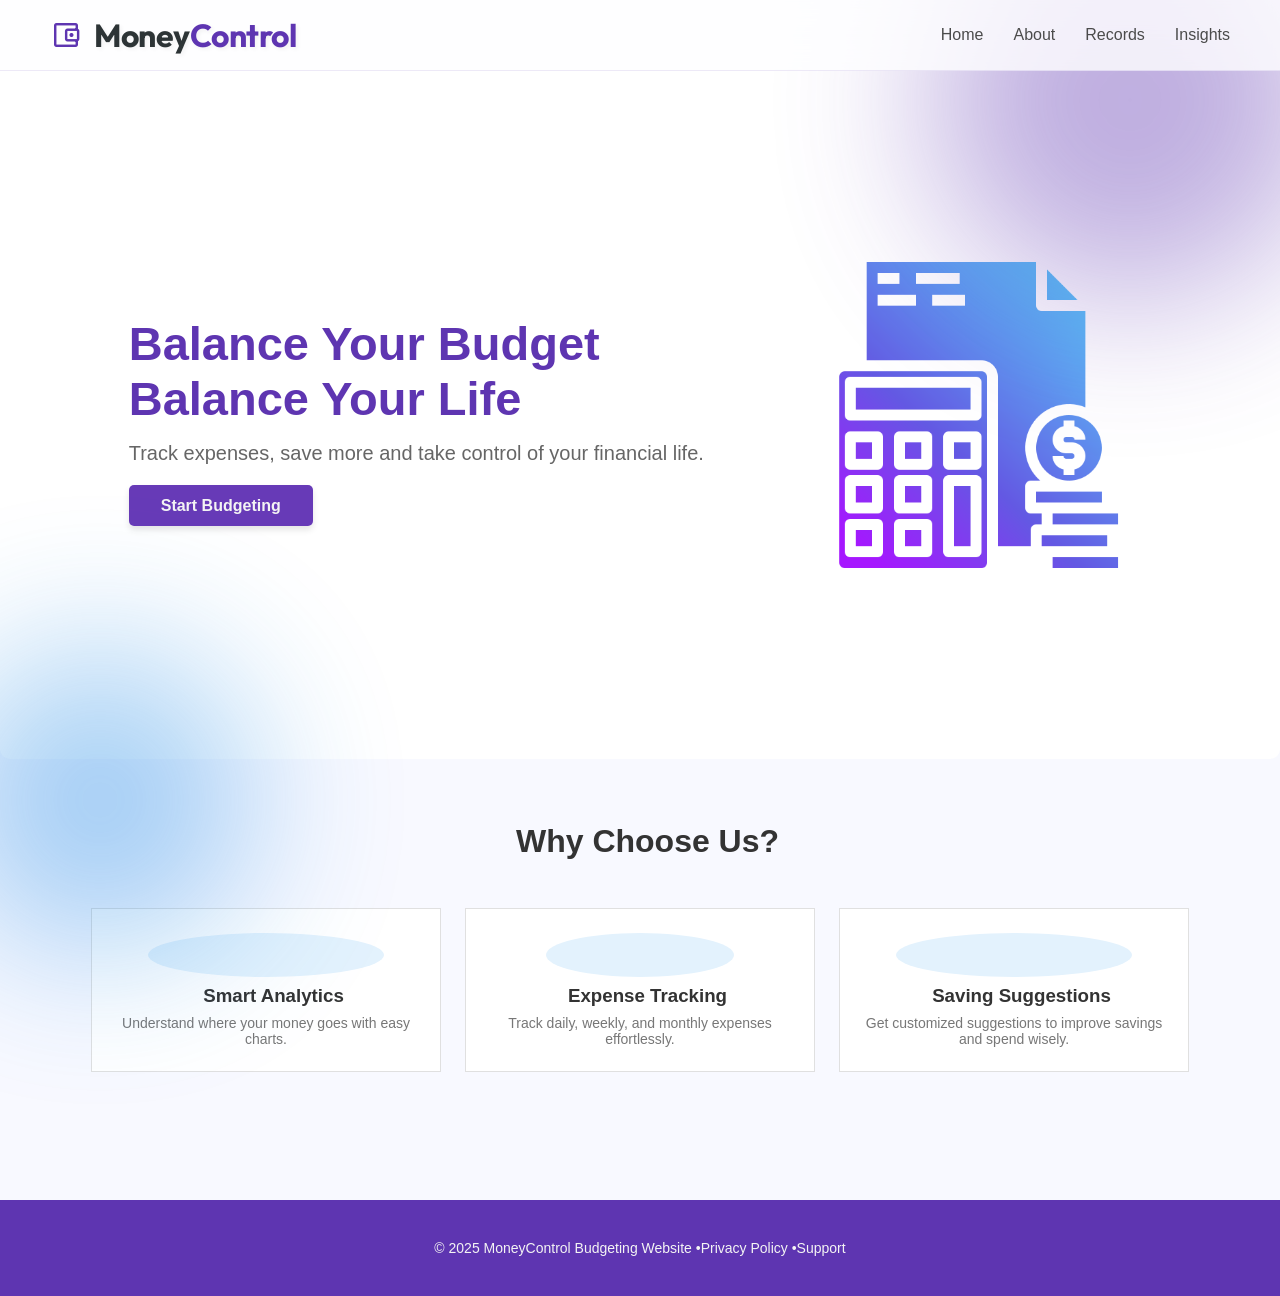
==== index.html @ 5ea8044f "Add files via upload" ====
<!DOCTYPE html>
<html lang="en">
<head>
    <meta charset="UTF-8">
    <meta name="viewport" content="width=device-width, initial-scale=1.0">
    <title>Home page</title>
    <link rel="stylesheet" href="style.css">
    <link rel="stylesheet" href="https://fonts.googleapis.com/icon?family=Material+Icons">
     <link rel="stylesheet" href="https://fonts.googleapis.com/css2?family=Material+Symbols+Outlined:opsz,wght,FILL,GRAD@24,400,0,0" />
<link href="https://fonts.googleapis.com/css?family=Outfit:wght@400;700&display=swap" rel="stylesheet">

</head>
<body>
     <div class="bg-decoration">
    <div class="shape circle-1"></div>
    <div class="shape circle-2"></div>

    <nav id="navbar">
    <div class="nav-logo">
        <span class="material-symbols-outlined wallet-icon">account_balance_wallet</span>
        <h1 class="brand-name">Money<span>Control</span></h1>
    </div>

    <ul class="nav-links"> <li><a href="index.html" class="nav-link">Home</a></li>
        <li><a href="about.html" class="nav-link">About</a></li>
        <li><a href="calculate.html" class="nav-link">Records</a></li>
        <li><a href="report.html" class="nav-link">Insights</a></li>
    </ul>
</nav>

<section class="hero">
<div> <h1 class="hero-title">Balance Your <span>Budget</span> <br>
     Balance Your Life</h1>
<p>Track expenses, save more and take control of your financial life.</p>
<a href="calculate.html" class="cta-btn">Start Budgeting</a>

</div>
<img src="graduent.png" class="hero-img" alt="moneybag">
    </section>      
   <section class="features">
    <h2>Why Choose Us?</h2>
<div class="feature-container">
<div class="feature-box">
<span class="material-icons feature-icon icon-analytics">bar_chart</span>
<h3>Smart Analytics</h3>
<p>Understand where your money goes with easy charts.</p>
</div>
<div class="feature-box">
    <span class="material-icons feature-icon icon-tracking">savings</span>
    <h3>Expense Tracking</h3>
    <p>Track daily, weekly, and monthly expenses effortlessly.</p>
</div>
<div class="feature-box">
    <span class="material-icons feature-icon icon-suggestions">lightbulb</span>
    <h3>Saving Suggestions</h3>
    <p>Get customized suggestions to improve savings and spend wisely.</p>
</div>
</div>
 </section>
<footer>
    <p>© 2025 MoneyControl Budgeting Website •Privacy Policy •Support </p>
</footer>
</body>

</html>
---- style.css ----
*{
    padding: 0;
    margin: 0;
}

    
  :root  {
    --primary-purple: #5e35b1; 
    --secondary-purple: #7e57c2;
    --cta-btn-color: #673ab7;
    --feature-icon-blue: #03a9f4;
    
    /* Text & Background */
    --text-dark: #333;
    --text-light: #f4f4f4;
    --background-light: #ffffff;
    --background-gray: #f0f2f5;
    --shadow-light: 0 2px 4px rgba(0, 0, 0, 0.05);
  }
  body {
    background-color: #f8faff;
    margin: 0px;
    padding: 0px;
    font-family: 'Roboto',sans-serif;
}



/*HOME PAGE CSS*/

.hero-title{
    font-family: 'Montserrat',sans-serif;
    font-size: 3rem;
    color:#1E3A8A;
   font-weight: 600;
}
.hero-title span{
    font-weight: 600;
    color: var(--primary-purple);
}
   
.bg-layer {
    position: fixed;
    top: 0; left: 0; width: 100%; height: 100%;
    z-index: -1;
    overflow: hidden;
}

/* --- Professional Navbar --- */
#navbar {
    display: flex;
    justify-content: space-between;
    align-items: center;
    padding: 15px 50px;
    background: rgba(255, 255, 255, 0.8); /* Glass effect */
    backdrop-filter: blur(15px);
    position: sticky;
    top: 0;
    z-index: 1000;
    border-bottom: 1px solid rgba(94, 53, 177, 0.1);
}

.nav-logo {
    display: flex;
    align-items: center;
    gap: 10px;
}

.wallet-icon {
    color: #5e35b1;
    font-size: 2rem !important;
}
/* Container for the links */
.nav-links {
    display: flex;
    list-style: none;
    margin: 0;
    padding: 0;
    gap: 30px;
}

/* Individual link style */
.nav-link {
    text-decoration: none !important; /* Removes the underline */
    color: #4b4b4b;
    font-size: 1rem;
    font-weight: 500;
    padding: 5px 0;
    transition: all 0.3s ease;
}

.nav-link:hover {
    color: #5e35b1;
}
.nav-link.active {
    color: #5e35b1 !important;
    font-weight: 700;
    border-bottom: 2px solid #5e35b1; /* Adds a clean indicator line */
}

/* Logo specific styling */
.nav-logo {
    display: flex;
    align-items: center;
    gap: 12px;
}

.brand-name {
    margin: 0;
    font-size: 1.4rem;
    text-decoration: none;
}
/* --- Differentiated Heading Styles --- */
.brand-name {
    font-family: 'Outfit', sans-serif;
    font-size: 1.6rem;
    color: #2d3436;
    letter-spacing: -0.5px;
}

.brand-name span {
    color: #5e35b1; /* Purple highlight */
    font-weight: 700;
}

h2, h3, .main-heading {
    font-family: 'Roboto', sans-serif;
    font-weight: 700;
    color: #1a237e; /* Deep Indigo for main titles */
    margin-bottom: 20px;
}
.bg-decoration {
    top: 0;
    left: 0;
    width: 100%;
    height: 100%;
    z-index: -1;
    background: #f8f9ff; /* Very soft blue-white */
}

.shape {
    position: absolute;
    filter: blur(80px);
    border-radius: 50%;
    opacity: 0.4;
}

.circle-1 {
    width: 400px;
    height: 400px;
    background: #5e35b1;
    top: -100px;
    right: -50px;
}

.circle-2 {
    width: 300px;
    height: 300px;
    background: #1e88e5;
    bottom: -50px;
    left: -50px;
}
h1.brand-name {
    font-family: 'Outfit', sans-serif;
    font-size: 2rem;
    text-shadow: 2px 2px 4px rgba(0,0,0,0.05); /* Soft depth */
}


.hero-section {
    text-align: center;
    padding: 40px 0;
    min-height: auto;
}


.hero-illustration {
    width: 150px;
    margin-bottom: 20px;
    filter: drop-shadow(0 10px 15px rgba(94, 53, 177, 0.2));
}
.hero{
display: flex;
justify-content: space-around;
align-items: center;
padding: 64px 80px;
background-color: var(--background-light);
border-radius: 0 0 10px 10px;
min-height: 560px;
}
.hero-text{
max-width: 500px;
}
.hero h1{
    font-size: 47px;
    margin-bottom: 16px;
    color: var(--primary-purple);
}
.hero p{
    font-size: 20px;
    margin-bottom: 32px;
    color: #666;
    
}
.cta-btn{
    background-color:var(--cta-btn-color);
    color: var(--text-light);
    border: none;
    text-decoration: none;
    padding: 12px 32px;
    font-size: 16px;
    font-weight: bold;
    border-radius: 5px;
    cursor: pointer;
    transition: background-color 0.3s, transform 0.1s;
    box-shadow: 0 4px 6px rgba(0,0,0,0.1);
}
.hero-img{
max-width: 350px;
height: auto;

}

.features-section {
    margin-bottom: 10px ;
    padding-bottom: 0;
     
}

.action-bar {
    margin-top: -10px; 
    padding-top: 0;
}

#entryForm + .action-bar {
    margin-top: 0; 
}
.features{
    padding: 64px 80px;
    text-align: center;
}
.features h2{
    font-size: 32px;
    margin-bottom: 48px;
    color: var(--text-dark);
}
.feature-container{
    display: flex;
    justify-content: center;
    gap: 24px;
    flex-wrap: wrap;
}
.feature-box{
    flex: 1;
    min-width:250px;
    max-width: 300px;
    padding:24px;
    background-color:var(--background-light);
    border:1px solid #e0e0e0;
    
}
.feature-icon{
    font-size: 40px;
    color:var(--feature-icon-blue);
    margin-bottom: 8px;
    background-color: #e3f2fd;
    padding: 10px;
    border-radius: 50%;
    display: inline-block;
}
.feature-box h3{
    margin-bottom: 8px;
    color: var(--text-dark);
}
.feature-box p{
    font-size: 14px;
    color: #777;
}
footer{
    text-align: center;
    padding: 40px 80px;
    background-color: var(--primary-purple);
    color: var(--text-light);
    font-size: 14px;
    margin-top: 64px;
}
@media(max-width:900px){
.hero{
    padding:48px 40px;
    min-height: auto;
}
.hero-text{
    margin-top: 32px;
}
.hero h1{
    font-size: 40px;
}
.hero-img{
    max-width: 60%;
}
}
@media(max-width:600px){
    #navbar{
        flex-direction: column;
        padding: 10px 20px;
    }
    #navbar ul{
        flex-direction: column;
        width: 100%;
        margin-top: 10px;
    }
    #navbar li{
        text-align: center;
        margin: 5px 0;
        padding: 5px 0;
        border-bottom: 1px solid #f0f0f0;
    }
    #navar li a{
        padding: 10px 0;
        margin: 0;
        display: block;
    }
    #navbar .brand{
        text-align: center;
        width: 100%;
        margin-bottom: 5px;
    }
    .hero{
        flex-direction: coloumn-reverse;
        text-align:center ;
        padding: 40px 20px;
        min-height: auto;
    }
    .hero h1{
        font-size: 30px;
        margin-top: 20px;
    }
    .features{
        padding: 40px 20px;
    }
    .feature-box{
        margin-bottom: 20px;
    }
    .cta-btn{
        padding: 14px 32px;
        width: 100%;
        display: block;
        font-size: 15px;
    }
    
}
/* RECORDS PAGE CSS*/
.container {
    max-width: 1000px;
    margin: 40px auto;
    padding: 20px;
    background-color: #ffffff;
    border-radius: 16px;
    box-shadow: 0px 8px 20px rgba(0,0,0,0.08);
}
body{
    background-color: #f3f4f9;
    font-family: Arial, sans-serif;
}
h2, h3 {
    color: var(--primary-purple);
    border-left: 5px solid var(--accent-blue);
    padding-left: 15px;
    margin-bottom: 25px;
    
}


h2,.add-records-title{
    text-align: center;
    margin-bottom: 20px;
    font-size: 28px;
}
.toggle-container {
    display: flex;
    justify-content: center;
    margin-bottom: 30px;
}

.toggle-container button {
    padding: 12px 40px;
    border: 2px solid var(--primary-purple);
    background: transparent;
    color: var(--primary-purple);
    cursor: pointer;
    font-weight: bold;
    transition: 0.3s;
    font-size: 14px;
}

.toggle-container button:first-child { border-radius: 20px 0 0 20px; }
.toggle-container button:last-child { border-radius: 0 20px 20px 0; }

.toggle-container button.active {
    background: var(--primary-purple);
    color: var(--white);
}

#entryForm {
    background: var(--white);
    padding: 30px;
    border-radius: 12px;
    box-shadow: var(--shadow);
    display: grid;
    grid-template-columns: 1fr 1fr;
    gap: 20px;
    margin-bottom: 40px;
}

input, select {
    padding: 12px;
    border: 1px solid #ddd;
    border-radius: 8px;
    font-size: 14px;
    outline: none;
}
input:focus,select:focus{
    border-color: #5e35b1;
}
#entryForm .save-btn {
    grid-column: span2;
    display: block;
    width: 100%;
    background-color: #5e35b1;
    color: white;
    padding: 12px;
    border: none;
    border-radius: 25px;
    cursor: pointer;
    font-weight: bold;
    margin-top: 15px;
    font-size: 16px;
}

#entryForm .save-btn:hover { background-color: #7e57c2; }
.action-bar {
    display: flex;
    justify-content: center;
    margin: 20px 0;
    width: 100%;
}

.view-report-btn {background: rgba(94, 53, 177, 0.08); 
    color: #5e35b1 ; 
    border: 2.5px solid #5e35b1 ; 
    padding: 12px 35px;
    border-radius: 50px;
    font-size: 1rem;
    font-weight: 700;
    text-transform: uppercase;
    letter-spacing: 1px;
    cursor: pointer;
    backdrop-filter: blur(8px);
    -webkit-backdrop-filter: blur(8px);
    
    transition: all 0.4s cubic-bezier(0.175, 0.885, 0.32, 1.275);
}

.view-report-btn:hover {
    background: #5e35b1 ;
    color: #ffffff ;
    box-shadow: 0 10px 20px rgba(94, 53, 177, 0.2);
    transform: translateY(-3px);
}
.table-header {
    display: flex;
    justify-content: space-between;
    align-items: center;
    margin-top: 30px;
    margin-bottom: 10px;
}

.clear-btn {
    background: none;
    color: white;
    border: 1px solid #ff1744;
    padding: 5px 15px;
    border-radius: 4px;
    cursor: pointer;
}
.clear-btn:hover{
background-color: #ff1744;
color: white;
}
thead tr{
    background-color: #5e35b1;
    border-radius: 8px 8px 0 0;
}
table thead th {
    background: #5e35b1;
    color: white;
    padding: 15px;
    font-weight: 500;
    text-transform: uppercase;
    font-size: 0.85rem;
    border: none;
}
table {
    width: 100%;
    background: white;
    border-collapse: collapse;
    border-radius: 12px;
    overflow: hidden;
    box-shadow: var(--shadow);
    margin-top: 15px;
}
tbody tr{
background-color: transparent;
border-bottom: 1px solid #eee;
}
th { background: var(--light-purple); color: white; padding: 15px; text-align: left; }
td { padding: 15px; border-bottom: 1px solid #eee; }
/* ABOUT PAGE CSS*/
.about-header{
    margin-top: 80px;
    font-size: 30px;
    text-align: center;
}
.about-content{
    max-width: 1000px;
    margin: 40px auto;
    padding: 0 20px;
}
.aboout-section{
    background:var(--background-light);
    padding: 30px;
    margin-bottom: 30px;
    border-radius: 12px;
    box-shadow: var(--shadow-light);
}
.about-section h2{
    margin-bottom: 15px;
    color: var(--primary-purple);
    font-size: 32px;
    position: relative;
}
.aboout-section h2::before{
    content: "*";
    margin-right: 10px;
    color: var(--cta-btn-color);
    
}
.aboout-section h2::after{
    content: "";
    width: 50px;
    height: 3px;
    background: var(--secondary-purple);
    display: block;
    margin-top: 6px;
}
.about-card{
   background: var(--background-light); 
   padding: 25px;
   border-radius: 12px;
   box-shadow: var(--shadow-light);
   margin-bottom: 30px;
}
.about-card p{
    line-height: 1.7;
    font-size:16px ;
    color: var(--text-dark);
}
.aboout-section p{
    font-size: 15px;
}
.aboout-section ul,.about-section ol{
    margin-left: 21px;
}
.aboout-section li{
    margin-bottom: 10px;
    font-size: 15px;
}
.start-btn{
    text-align: center;
    margin-top: 25px;
    display: block;
    margin: 40px auto 10px;
    padding: 14px 35px;
    background-color: var(--cta-btn-color);
    color: white;
    border-radius: 25px;
    font-size: 16px;
    font-weight: 600;
    transition: 0.3s;
}
.start-btn:hover{
    background: var(--secondary-purple);
    transform: scale(1.05);
}
.btn-start{
    display:inline-block;
    padding: 14px 35px;
    background: var(--cta-btn-color);
    color: var(--text-light);
    text-decoration: none;
    font-size: 16px;
    border-radius: 30px;
    transition: background 0.3s ease,transform 0.2s ease;
}
/*REPORTS PAGE CSS*/
.summary-grid {
    display: grid;
    grid-template-columns: repeat(auto-fit, minmax(200px, 1fr));
    gap: 20px;
    margin-bottom: 40px;
}
.amt-income {
    color: #2e7d32 !important; /* Dark Green */
}

.amt-expense {
    color: #d32f2f !important; /* Rich Red */
}

.amt-income, .amt-expense {
    font-weight: 700;
}
.card {
    background: var(--white);
    padding: 20px;
    border-radius: 12px;
    text-align: center;
    box-shadow: var(--shadow);
    border-top: 4px solid var(--primary-purple);
}
.report-period {
    text-align: center;
    margin: 30px 0;
    padding: 10px;
    background: var(--soft-purple); /* Light purple background */
    border-radius: 50px; /* Capsule shape */
    display: inline-block;
    left: 50%;
    transform: translateX(-50%);
    position: relative;
    min-width: 250px;
}

#currentDateDisplay {
    font-size: 1.2rem;
    font-weight: 600;
    color: var(--primary-purple);
    text-transform: uppercase;
    letter-spacing: 1px;
}

.card h4 { margin: 0; color: #666; font-size: 0.9rem; }
.card p { margin: 10px 0 0; font-size: 1.5rem; font-weight: bold; color: var(--primary-purple); }

.analytics-container {
    display: flex;
    align-items: center;
    background: white;
    padding: 30px;
    border-radius: 12px;
    box-shadow: var(--shadow);
    gap: 40px;
}

.chart-box { flex: 1; max-width: 400px; }

.category-legend { flex: 1; }
.category-legend ul { list-style: none; padding: 0; }
.category-legend li {
    display: flex;
    justify-content: space-between;
    padding: 10px 0;
    border-bottom: 1px solid #eee;
}

.suggestion-container {
    display: flex;
    flex-direction: column;
    gap: 15px;
    margin-top: 20px;
}

.suggestion-item {
    background: var(--white);
    padding: 15px 20px;
    border-radius: 10px;
    display: flex;
    align-items: center;
    gap: 15px;
    box-shadow: 0 2px 8px rgba(0,0,0,0.05);
    border-left: 5px solid var(--accent-blue);
    transition: transform 0.2s;
}

.suggestion-item:hover {
    transform: translateX(5px);
}

.bulb-icon {
    font-size: 1.5rem;
    background: #fff9c4; /* Soft yellow background for the bulb */
    padding: 10px;
    border-radius: 50%;
    display: flex;
    align-items: center;
    justify-content: center;
}

.suggestion-item p {
    margin: 0;
    font-size: 0.95rem;
    color: var(--text-dark);
    line-height: 1.4;
}
/* --- Mobile Responsiveness --- */
@media (max-width: 768px) {
    #navbar {
        flex-direction: column;
        padding: 15px;
    }
    #navbar ul {
        margin-top: 10px;
        gap: 15px;
    }

   
    #entryForm {
        grid-template-columns: 1fr; 
    }
    #entryForm .save-btn {
        grid-column: 1;
    }

    .summary-grid {
        grid-template-columns: 1fr 1fr; 
    }

    
    .analytics-container {
        flex-direction: column;
        text-align: center;
    }

    table {
        display: block;
        overflow-x: auto;
        white-space: nowrap;
    }
}

@media (max-width: 480px) {
    .summary-grid {
        grid-template-columns: 1fr;
    }
}
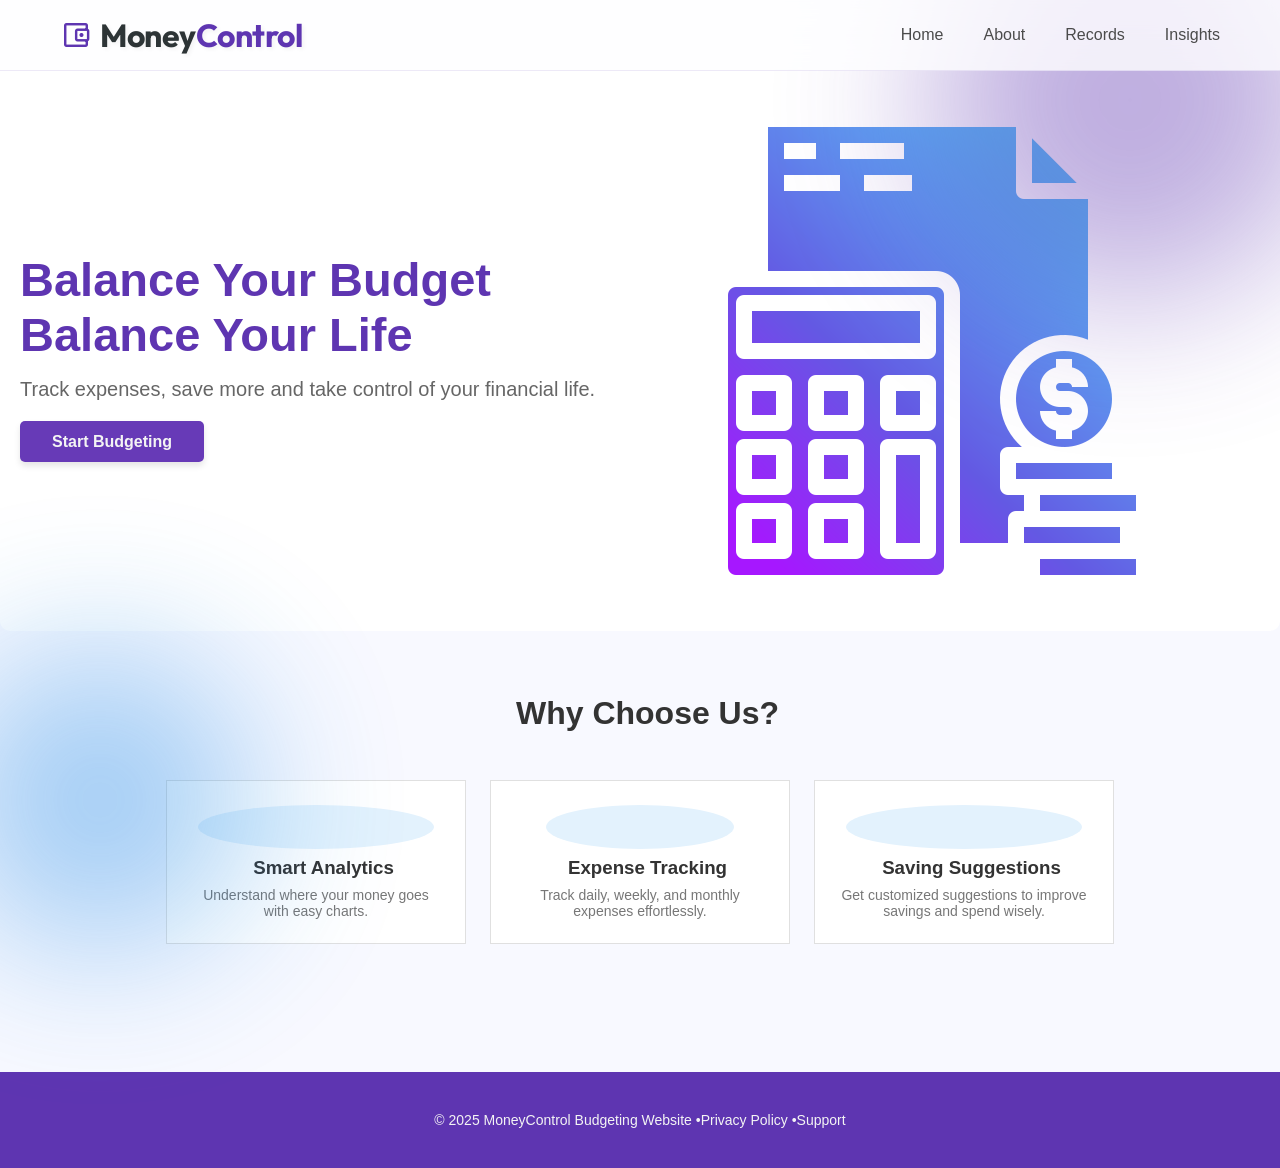
==== commit fb1a0c86: "Add files via upload" ====
--- a/index.html
+++ b/index.html
@@ -17,11 +17,14 @@
 
     <nav id="navbar">
     <div class="nav-logo">
+       <a href="./index.html" class="logo-link ">
         <span class="material-symbols-outlined wallet-icon">account_balance_wallet</span>
         <h1 class="brand-name">Money<span>Control</span></h1>
+       </a>  
     </div>
 
-    <ul class="nav-links"> <li><a href="index.html" class="nav-link">Home</a></li>
+    <ul class="nav-links">
+         <li><a href="index.html" class="nav-link">Home</a></li>
         <li><a href="about.html" class="nav-link">About</a></li>
         <li><a href="calculate.html" class="nav-link">Records</a></li>
         <li><a href="report.html" class="nav-link">Insights</a></li>
--- a/style.css
+++ b/style.css
@@ -1,6 +1,7 @@
 *{
     padding: 0;
     margin: 0;
+    box-sizing: border-box;
 }
 
     
@@ -23,6 +24,17 @@
     padding: 0px;
     font-family: 'Roboto',sans-serif;
 }
+html, body {
+    width: 100%;
+    overflow-x: hidden; /* This hides the horizontal scrollbar */
+    margin: 0;
+    padding: 0;
+    box-sizing: border-box;
+}
+
+*, *:before, *:after {
+    box-sizing: inherit; /* Ensures padding doesn't add to element width */
+}
 
 
 
@@ -51,21 +63,31 @@
     display: flex;
     justify-content: space-between;
     align-items: center;
-    padding: 15px 50px;
+    padding: 15px 60px;
     background: rgba(255, 255, 255, 0.8); /* Glass effect */
     backdrop-filter: blur(15px);
-    position: sticky;
+    position:sticky;
     top: 0;
     z-index: 1000;
     border-bottom: 1px solid rgba(94, 53, 177, 0.1);
-}
-
-.nav-logo {
+    margin: 0;
+    width: 100%; /* Use 100% instead of 100vw */
+    left: 0;
+    right: 0;
+}
+
+
+.nav-logo a{
+    text-decoration: none;
+    color: inherit;
     display: flex;
     align-items: center;
-    gap: 10px;
-}
-
+    gap: 8px;
+}
+.nav-logo a:hover{
+    cursor: pointer;
+    opacity: 0.8;
+}
 .wallet-icon {
     color: #5e35b1;
     font-size: 2rem !important;
@@ -76,7 +98,7 @@
     list-style: none;
     margin: 0;
     padding: 0;
-    gap: 30px;
+    gap: 40px;
 }
 
 /* Individual link style */
@@ -180,10 +202,11 @@
     filter: drop-shadow(0 10px 15px rgba(94, 53, 177, 0.2));
 }
 .hero{
+margin: 0;
 display: flex;
 justify-content: space-around;
 align-items: center;
-padding: 64px 80px;
+padding: 0px 20px;
 background-color: var(--background-light);
 border-radius: 0 0 10px 10px;
 min-height: 560px;
@@ -195,11 +218,13 @@
     font-size: 47px;
     margin-bottom: 16px;
     color: var(--primary-purple);
+    max-width: 800px;
 }
 .hero p{
     font-size: 20px;
     margin-bottom: 32px;
     color: #666;
+    max-width: 600px;
     
 }
 .cta-btn{
@@ -216,8 +241,10 @@
     box-shadow: 0 4px 6px rgba(0,0,0,0.1);
 }
 .hero-img{
-max-width: 350px;
-height: auto;
+max-width: 100%; /* Image will never be wider than its container */
+    height: auto;
+    display: block;
+    margin: 0 auto;
 
 }
 
@@ -476,16 +503,17 @@
 }
 
 .clear-btn {
-    background: none;
+    background-color: #ff1744;
     color: white;
-    border: 1px solid #ff1744;
+    border: none;
     padding: 5px 15px;
-    border-radius: 4px;
+    border-radius: 5px;
     cursor: pointer;
+    font-weight: 500;
+    transition: 0.3s ease;
 }
 .clear-btn:hover{
-background-color: #ff1744;
-color: white;
+background-color: #d50000;
 }
 thead tr{
     background-color: #5e35b1;
@@ -516,91 +544,106 @@
 th { background: var(--light-purple); color: white; padding: 15px; text-align: left; }
 td { padding: 15px; border-bottom: 1px solid #eee; }
 /* ABOUT PAGE CSS*/
-.about-header{
-    margin-top: 80px;
-    font-size: 30px;
-    text-align: center;
-}
-.about-content{
-    max-width: 1000px;
-    margin: 40px auto;
-    padding: 0 20px;
-}
-.aboout-section{
-    background:var(--background-light);
+.about-wrapper {
+    padding-top: 100px;
+    background: linear-gradient(135deg, #f8f9ff 0%, #e0e7ff 100%);
+    min-height: 100vh;
+}
+
+.about-container {
+    max-width: 1100px;
+    margin: 0 auto;
+    padding: 40px 20px;
+}
+
+/* Typography */
+.about-title {
+    font-size: 3rem;
+    text-align: center;
+    color: #1a1a1a;
+}
+
+.about-title span {
+    color: #6366f1; /* Your brand purple */
+}
+
+.about-subtitle {
+    text-align: center;
+    color: #666;
+    margin-bottom: 50px;
+}
+
+/* Glassmorphism Cards */
+.glass-card {
+    background: rgba(255, 255, 255, 0.7);
+    backdrop-filter: blur(15px);
+    border: 1px solid rgba(255, 255, 255, 0.3);
+    border-radius: 24px;
+    padding: 40px;
+    box-shadow: 0 10px 30px rgba(0, 0, 0, 0.05);
+    margin-bottom: 40px;
+    text-align: center;
+}
+
+/* Features Grid */
+.features-grid {
+    display: grid;
+    grid-template-columns: repeat(auto-fit, minmax(280px, 1fr));
+    gap: 25px;
+    margin-bottom: 50px;
+}
+
+.feature-card {
+    background: white;
     padding: 30px;
-    margin-bottom: 30px;
-    border-radius: 12px;
-    box-shadow: var(--shadow-light);
-}
-.about-section h2{
-    margin-bottom: 15px;
-    color: var(--primary-purple);
-    font-size: 32px;
-    position: relative;
-}
-.aboout-section h2::before{
-    content: "*";
-    margin-right: 10px;
-    color: var(--cta-btn-color);
-    
-}
-.aboout-section h2::after{
-    content: "";
-    width: 50px;
-    height: 3px;
-    background: var(--secondary-purple);
-    display: block;
-    margin-top: 6px;
-}
-.about-card{
-   background: var(--background-light); 
-   padding: 25px;
-   border-radius: 12px;
-   box-shadow: var(--shadow-light);
-   margin-bottom: 30px;
-}
-.about-card p{
-    line-height: 1.7;
-    font-size:16px ;
-    color: var(--text-dark);
-}
-.aboout-section p{
-    font-size: 15px;
-}
-.aboout-section ul,.about-section ol{
-    margin-left: 21px;
-}
-.aboout-section li{
-    margin-bottom: 10px;
-    font-size: 15px;
-}
-.start-btn{
-    text-align: center;
-    margin-top: 25px;
-    display: block;
-    margin: 40px auto 10px;
-    padding: 14px 35px;
-    background-color: var(--cta-btn-color);
+    border-radius: 20px;
+    text-align: center;
+    transition: transform 0.3s ease;
+    border: 1px solid #eee;
+}
+
+.feature-card:hover {
+    transform: translateY(-10px);
+    border-color: #6366f1;
+}
+
+.feature-card h3 { color: #6366f1; margin: 15px 0; }
+
+/* Steps */
+.steps-container {
+    display: flex;
+    justify-content: space-around;
+    flex-wrap: wrap;
+    gap: 20px;
+    margin-top: 30px;
+}
+
+.step { display: flex; align-items: center; gap: 10px; }
+.step span {
+    background: #6366f1;
     color: white;
-    border-radius: 25px;
-    font-size: 16px;
+    width: 30px;
+    height: 30px;
+    border-radius: 50%;
+    display: flex;
+    align-items: center;
+    justify-content: center;
+    font-weight: bold;
+}
+
+/* Button */
+.cta-section { text-align: center; margin-top: 40px; }
+.start-btn {
+    background: #6366f1;
+    color: white;
+    padding: 15px 40px;
+    border-radius: 50px;
+    text-decoration: none;
     font-weight: 600;
     transition: 0.3s;
 }
-.start-btn:hover{
-    background: var(--secondary-purple);
-    transform: scale(1.05);
-}
-.btn-start{
-    display:inline-block;
-    padding: 14px 35px;
-    background: var(--cta-btn-color);
-    color: var(--text-light);
-    text-decoration: none;
-    font-size: 16px;
-    border-radius: 30px;
-    transition: background 0.3s ease,transform 0.2s ease;
+
+.start-btn:hover { background: #4f46e5; box-shadow: 0 5px 15px rgba(99, 102, 241, 0.4);
 }
 /*REPORTS PAGE CSS*/
 .summary-grid {
